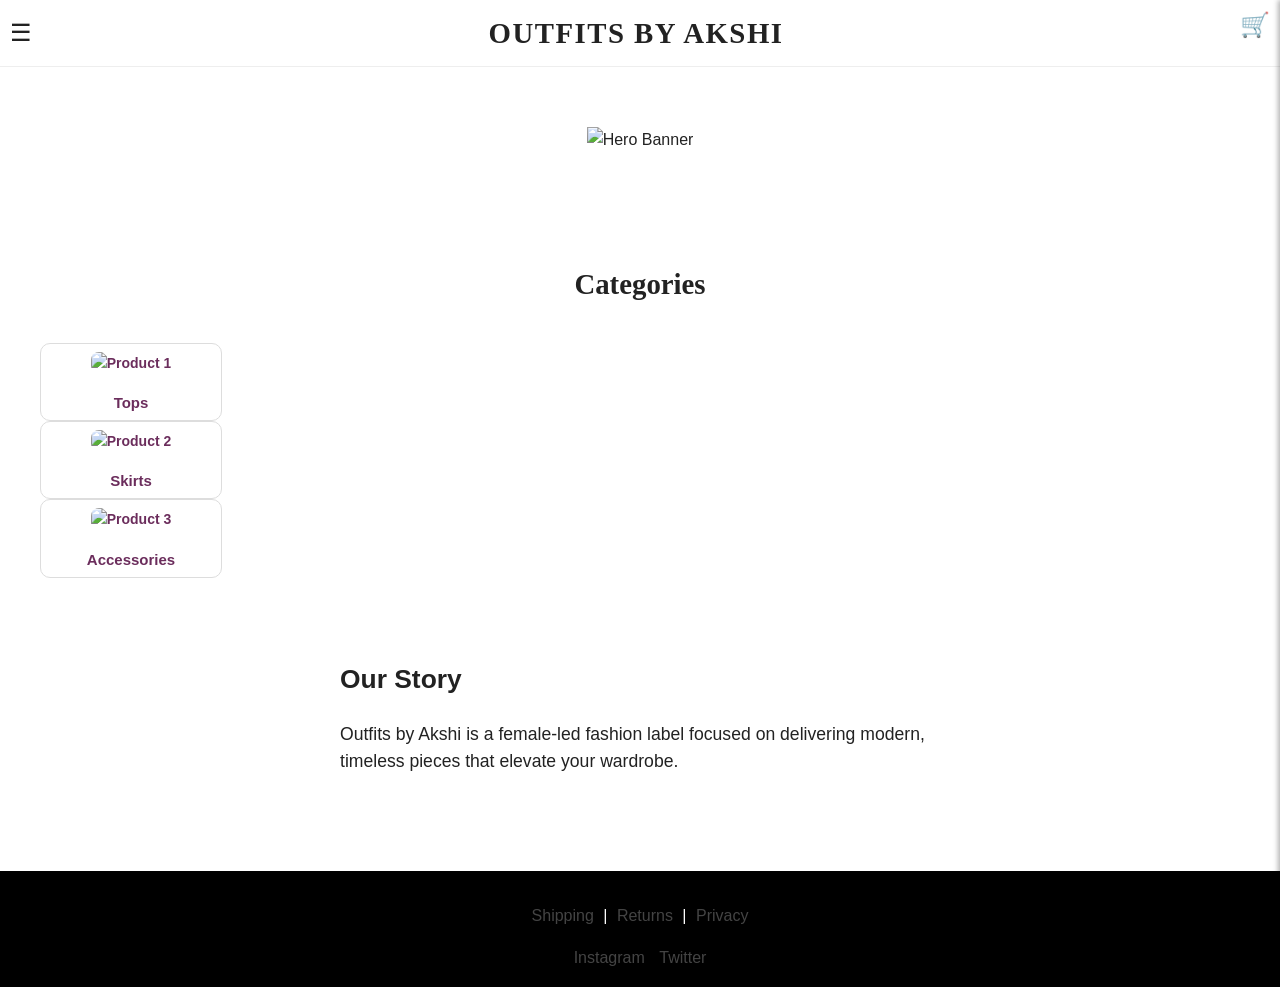
==== index.html @ fcc228f1 "Update index.html" ====
<!DOCTYPE html>
<html lang="en">
<head>
  <meta charset="UTF-8" />
  <meta name="viewport" content="width=device-width, initial-scale=1.0" />
  <title>Outfits by Akshi</title>
  <link rel="stylesheet" href="style.css">
</head>
<body>

<header style="display: flex; justify-content: space-between; align-items: center; padding: 10px;">
    <!-- Hamburger icon -->
  <button class="menu-btn" onclick="openSidebar()">☰</button>

  <!-- Sidebar -->
  <div id="mySidebar" class="sidebar">
    <span class="close-btn" onclick="closeSidebar()">×</span>
    <a href="index.html">Home</a>

<!-- Dropdown menu starts -->
<div class="has-submenu">
  <a href="javascript:void(0)" onclick="toggleSubmenu()">Categories ▼</a>
  <div class="submenu" id="submenu">
    <a href="Dresses.html">Dresses</a>
    <a href="Shoes.html">Shoes</a>
    <a href="Accessories.html">Accessories</a>
  </div>
</div>
<!-- Dropdown menu ends -->

<a href="#">Contact</a>
  </div>
    <div>
      <h1>Outfits By Akshi</h1>
    </div>
    <nav>
<a href="javascript:void(0)" onclick="openCart()" class="cart">
  🛒
  <span id="cart-count" class="cart-badge">0</span>
</a>
    </nav>
    <!-- Cart Panel -->
    <div id="cartPanel" class="cart-panel">
      <button class="close-btn" onclick="closeCart()">✖</button>
      <iframe src="cart.html" class="cart-frame"></iframe>
    </div>
  </header>
  <!-- Hero Banner -->
  <section class="banner">
    <img src="https://i.ibb.co/KjD8VtmR/IMG-20250831-014615.png" alt="Hero Banner">
  </section>

  <!-- Categories -->
  <section class="products">
    <h3>Categories</h3>
    <div class="display-grid">
      <div class="card">
        <a href="Tops.html">
          <img src="https://i.ibb.co/cmvW0ZQ/IMG-20250825-121209.jpg" alt="Product 1">
          <p>Tops</p>
        </a>
      </div>
      <div class="card">
        <a href="Skirts.html">
          <img src="https://i.ibb.co/cmvW0ZQ/IMG-20250825-121209.jpg" alt="Product 2">
          <p>Skirts</p>
        </a>
      </div>
      <div class="card">
        <a href="Accessories.html">
          <img src="https://i.ibb.co/cmvW0ZQ/IMG-20250825-121209.jpg" alt="Product 3">
          <p>Accessories</p>
        </a>
      </div>
    </div>
  </section>

  <!-- Story/About -->
  <section class="about">
    <h2>Our Story</h2>
    <p>
      Outfits by Akshi is a female-led fashion label focused on delivering modern,
      timeless pieces that elevate your wardrobe.
    </p>
  </section>

  <!-- Footer -->
  <footer>
    <p>
      <a href="#">Shipping</a> | 
      <a href="#">Returns</a> | 
      <a href="#">Privacy</a>
    </p>
    <div class="socials">
      <a href="#">Instagram</a> 
      <a href="#">Twitter</a>
    </div>
  </footer>
    <script src="Product.js"></script>
  </body>
</html>
---- style.css ----
body {
      margin: 0;
      font-family: Roboto, sans-serif;
      background-color: #ffffff;
      color: #222;
      line-height: 1.6;
      overflow-x: hidden;
    }

    /* Header */
    header {
      background-color: white;
      padding: 15px 25px;
      display: flex;
      justify-content: space-between;
      align-items: center;
      border-bottom: 1px solid #eee;
      position: sticky;
      top: 0;
      z-index: 100;
    }
    header h1 {
      font-family: 'Playfair Display', serif;
      margin: 0;
  font-size: 1.8rem;   /* balanced size */
  font-weight: 600;    /* still bold, but softer */
  letter-spacing: 1.5px;
  text-transform: uppercase;
  margin: 0;           /* removes extra space */
}
    header p {
      font-size: 13px;
      color: #777;
      margin: 2px 0 0;
    }
    header img.cart-icon {
  width: 28px;
  filter: contrast(1.2);
}header nav a.cart {
  display: flex;
  align-items: center;
  justify-content: center;
  font-size: 24px;
  line-height: 1;
  padding: 0;
  margin: 0;
  position: relative;
  text-decoration: none;
  color: inherit;
  
  /* new line to nudge it up */
  transform: translateY(-8px);  
}
    nav a {
      margin-left: 20px;
      text-decoration: none;
      color: #222;
      font-weight: 500;
      transition: color 0.3s ease;
    }
    nav a:hover {
      color: #6b2d5c;
    }
    /* Banner */
    .banner {
      position: relative;
      text-align: center;
      overflow: hidden;
    }
.banner img {
  width: 100%;
  height: 70vh;   /* try 60–70 */
  object-fit: cover;
}
    .banner .overlay {
      position: absolute;
      top: 0;
      left: 0;
      width: 100%;
      height: 100%;
      display: flex;
      justify-content: center;
      align-items: center;
      background: rgba(0,0,0,0.25);
      color: white;
      text-align: center;
      padding: 20px;
    }
    .banner h2 {
      font-size: 2.5rem;
      margin: 0;
    }

    /* Sections */
    section {
      padding: 60px 20px;
      max-width: 1200px;
      margin: auto;
    }
    h3 {
      text-align: center;
      margin-bottom: 35px;
      font-size: 1.8rem;
      font-family: 'Playfair Display', serif;
    }
    .products {
  padding: 20px;
}

.product-grid {
  display: flex;
  overflow-x: auto;
  gap: 16px;
  padding-bottom: 10px;
  scroll-behavior: smooth;
}

.product-grid::-webkit-scrollbar {
  display: none; /* hides scrollbar for cleaner look */
}

.card {
  flex: 0 0 auto; /* prevent shrinking */
  width: 180px;
  border: 1px solid #ddd;
  border-radius: 10px;
  text-align: center;
  background: #fff;
}
    .card:hover {
      transform: translateY(-5px);
      box-shadow: 0 4px 16px rgba(0,0,0,0.15);
    }
    .card img {
      width: 100%;
      height: 260px;
      object-fit: cover;
      border-radius: 8px;
      margin-bottom: 12px;
    }
    .card p {
      margin: 5px 0;
      font-size: 15px;
    }
    .card p:last-child {
      font-weight: bold;
      color: #6b2d5c;
    }
    .card a {
      display: inline-block;
      margin-top: 8px;
      color: #6b2d5c;
      font-weight: bold;
      text-decoration: none;
      font-size: 14px;
    }
    .card a:hover {
      text-decoration: underline;
    }
    .featured-products {
  margin-top: 40px; /* instead of default big gap */
}

/* About */
.about {
  padding: 40px 20px;
  max-width: 600px;
  margin: auto;
  font-size: 1.1rem;
  line-height: 1.5;
}

/* Footer */
footer {
  padding: 20px;
  background: #f7f7f7;
  margin-top: 40px;
}
footer a {
  color: #444;
  text-decoration: none;
  margin: 0 5px;
}
footer a:hover {
  text-decoration: underline;
}
    /* Cart Panel */
   .cart-panel {
  position: fixed;
  top: 0;
  right: -400px;   /* hide it completely (same as width) */
  width: 400px;
  height: 100%;
  background: #fff;
  transition: right 0.3s ease;
  z-index: 999;
  box-shadow: -2px 0 5px rgba(0,0,0,0.3); /* shadow only when visible */
  border-left: 1px solid #ddd;            /* border only when visible */
  overflow: hidden;
}

.cart-panel.active {
  right: 0;  /* slide into view */
}
    .cart-frame {
      width: 100%;
      height: 100%;
      border: none;
    }
    .close-btn {
  color: black !important;   /* make sure it's visible */
  display: block !important; /* ensure it's showing */

      position: absolute;
      top: 10px;
      right: 10px;
      background: none;
      border: none;
      font-size: 20px;
      cursor: pointer;
      z-index: 1000;
    }
    .cart-panel iframe {
  width: 100%;
  height: 100%;
  border: none;   /* removes iframe border */
  display: block; /* avoids gaps */
}

.cart-panel {
  border: none;      /* ensures no outline */
  outline: none;
  background: white; /* clean background */
}
.cart {
  position: relative;
  display: inline-block;
  font-size: 22px; /* adjust size to match your design */
  text-decoration: none;
  color: inherit;
}

.cart-badge {
  position: absolute;
  top: -8px;
  right: -10px;
  background: black;
  color: white;
  font-size: 14px;
  font-weight: bold;
  border-radius: 50%;
  padding: 2px 6px;
  display: none; /* hidden when 0 */
}
    /* Responsive */
    @media (max-width: 768px) {
      .banner img {
        height: 50vh;
      }
      .banner h2 {
        font-size: 1.8rem;
      }
      nav {
        margin-top: 10px;
      }
    }
        .container {
      padding: 2rem;
    }
    .cart-item {
      background-color: #fff;
      padding: 1rem;
      margin-bottom: 1rem;
      border-radius: 10px;
      display: flex;
      align-items: center;
      box-shadow: 0 0 10px rgba(0, 0, 0, 0.1);
    }
    .cart-item img {
      width: 80px;
      height: 80px;
      object-fit: cover;
      border-radius: 8px;
      margin-right: 1rem;
    }
    .cart-item .item-details {
      flex: 1;
    }
    .remove-btn {
      background-color: #000;
      color: #fff;
      border: none;
      padding: 0.5rem 1rem;
      border-radius: 5px;
      cursor: pointer;
    }
    .total {
      text-align: right;
      font-size: 1.2rem;
      font-weight: bold;
      margin-top: 1rem;
    }
        .order-summary {
      margin-bottom: 2rem;
      background: #fff;
      padding: 1rem;
      border-radius: 10px;
      box-shadow: 0 0 10px rgba(0,0,0,0.1);
    }
    .order-summary h2 {
      margin-top: 0;
    }
    .checkout-form {
      background: #fff;
      padding: 1rem;
      border-radius: 10px;
      box-shadow: 0 0 10px rgba(0,0,0,0.1);
    }
    input, select, textarea {
      width: 100%;
      padding: 0.8rem;
      margin: 0.5rem 0;
      border: 1px solid #ccc;
      border-radius: 6px;
    }
    button {
      background-color: black;
      color: white;
      border: none;
      padding: 0.8rem 2rem;
      border-radius: 8px;
      cursor: pointer;
      font-size: 1rem;
      margin-top: 1rem;
    }
    .success {
      display: none;
      text-align: center;
      padding: 2rem;
      font-size: 1.2rem;
      color: green;
    }
        .product {
      display: flex;
      flex-wrap: wrap;
      align-items: center;
      background-color: #fff;
      padding: 1rem;
      margin-bottom: 2rem;
      border-radius: 10px;
      box-shadow: 0 0 10px rgba(0, 0, 0, 0.1);
    }
    .product img {
      max-width: 300px;
      width: 100%;
      border-radius: 10px;
      margin-right: 2rem;
    }
    .product-info {
      flex: 1;
    }
    .product-info h2 {
      margin: 0 0 0.5rem 0;
    }
    .product-info p {
      margin: 0.5rem 0;
    }
    .order-btn {
      display: inline-block;
      padding: 0.75rem 1.5rem;
      background-color: #000;
      color: #fff;
      text-decoration: none;
      border-radius: 5px;
      margin-top: 1rem;
    }
    footer {
      background-color: #000;
      color: #fff;
      text-align: center;
      padding: 1rem;
    }
    .btn-white {
      padding: 1rem 2rem;
      font-size: 1rem;
      background-color: white;
      color: black;
      border: 2px solid black;
      border-radius: 5px;
      cursor: pointer;
    }
    .btn-black {
      padding: 1rem 2rem;
      font-size: 1rem;
      background-color: white;
      color: black;
      border: 2px slid black;
      border-radius: 5px;
      cursor: pointer;
    }
    /* Toast Notification */
    #toast {
      position: fixed;
      bottom: 20px;
      right: 20px;
      background: #333;
      color: #fff;
      padding: 12px 20px;
      border-radius: 8px;
      display: none;
      font-size: 14px;
      z-index: 9999;
      box-shadow: 0 4px 10px rgba(0,0,0,0.2);
      animation: fadeInOut 3s forwards;
    }

    @keyframes fadeInOut {
      0% { opacity: 0; transform: translateY(20px); }
      10% { opacity: 1; transform: translateY(0); }
      90% { opacity: 1; }
      100% { opacity: 0; transform: translateY(20px); }
      }
      .footer-bar {
  position: fixed;
  bottom: 0;
  left: 0;
  width: 100%;
  background: #fff;
  border-top: 1px solid #ddd;
  box-shadow: 0 -2px 6px rgba(0,0,0,0.1);
  padding: 10px 15px;
  z-index: 999;
}

.footer-content {
  display: flex;
  justify-content: space-between;
  align-items: center;
  flex-wrap: wrap;
  gap: 1rem;
}

.size-options {
  display: flex;
  gap: 0.5rem;
}

.size-options label {
  cursor: pointer;
  font-size: 14px;
}

.footer-buttons {
  display: flex;
  gap: 1rem;
}
/* Page footer (Instagram, etc.) */
.footer {
  background-color: #000;
  color: #fff;
  text-align: center;
  padding: 1rem;
  margin-top: 60px; /* space above so it doesn’t overlap sticky bar */
}
.footer {
  display: flex;
  justify-content: space-between; /* left te text, right te buttons */
  align-items: center;
  padding: 15px;
  background: #f8f8f8; /* optional */
  border-top: 1px solid #ddd; /* optional */
}
.footer-bar {
  position: fixed;
  bottom: 0;
  left: 0;
  width: 100%;
  background: #fff;
  border-top: 1px solid #ddd;
  display: flex;
  justify-content: flex-end; /* saare buttons right side */
  gap: 10px; /* button de vich gap */
  padding: 10px 20px; /* 🟢 right side thoda andar le auna */
  box-sizing: border-box;
}

.footer-bar button {
  padding: 10px 16px;
  border: none;
  border-radius: 5px;
  cursor: pointer;
}

.add-to-cart {
  background-color: #222;
  color: #fff;
}

.buy-now {
  background-color: black;
  color: #fff;
}
    /* Hamburger button */


.menu-btn {
  background: none;
  border: none;
  font-size: 24px;
  color: #222;
  cursor: pointer;
  display: flex;
  align-items: center;
  justify-content: center;
  line-height: 1;
  padding: 0;
  margin: 0;
}

    /* Sidebar menu */
    .sidebar {
      height: 100%;
      width: 0;
      position: fixed;
      top: 0;
      left: 0;
      background-color: #fff;
      overflow-x: hidden;
      transition: 0.3s;
      padding-top: 60px;
      z-index: 1000;
    }

    .sidebar a {
      padding: 10px 20px;
      text-decoration: none;
      font-size: 18px;
      color: #111;
      display: block;
      transition: 0.3s;
    }

    .sidebar a:hover {
      background: #111;
    }

    /* Close button inside sidebar */
    .sidebar .close-btn {
      position: absolute;
      top: 15px;
      right: 20px;
      font-size: 30px;
      cursor: pointer;
      color: #111;
    }
/* Submenu hidden by default */
.submenu {
  display: none;
  padding-left: 15px;
  background: #fff; /* darker background */
}

.has-submenu a {
  display: block;
  padding: 10px;
  color: #111;
  text-decoration: none;
}

.has-submenu a:hover {
  background: #fff;
}

/* When submenu is open */
.has-submenu.open .submenu {
  display: block;
}
.submenu.active {
  display: block;
}
 /*product card with carousel
 /* Carousel container */
.single-product .carousel {
  width: 100%;
  max-width: 350px;
  margin: 0 auto;
  overflow: hidden; /* hide extra images */
  position: relative;
  border-radius: 10px;
}

/* Track with multiple images */
.single-product .carousel-track {
  display: flex;
  transition: transform 0.4s ease-in-out;
}

/* Each image should take full carousel width */
.single-product .carousel-track img {
  width: 100%;
  height: 400px;   /* same fixed height */
  object-fit: contain;  
  background: #f8f8f8; /* fills blank space */
  border-radius: 10px;
}

/* Arrows */
.single-product .carousel-button {
  position: absolute;
  top: 50%;
  transform: translateY(-50%);
  background: rgba(0, 0, 0, 0.5);
  color: white;
  border: none;
  font-size: 20px;
  padding: 8px 12px;
  cursor: pointer;
  border-radius: 50%;
}

.single-product .carousel-button.prev {
  left: 10px;
}

.single-product .carousel-button.next {
  right: 10px;
}
/* Container to limit max width */
.container {
  max-width: 1000px;   /* keeps it neat on desktop */
  margin: 0 auto;
  padding: 20px;
}

/* Make carousel + info side by side on desktop */
.single-product {
  display: flex;
  flex-direction: column; /* default: stacked (mobile) */
  gap: 20px;
}

/* File: style.css (append at the end) */
/* Why: eliminate peeking by making each slide exactly 100% width, no gaps. */
.carousel { position:relative;
overflow:hidden;
width:100%;
max-width:500px;
margin:0 auto;
border-radius:12px;
background:none;
box-shadow:none
  
}
.carousel-track {
  display:flex;
gap:0;
padding:0;
margin:0;
transform:translate3d(0,0,0);
transition:transform .5s ease-in-out;
touch-action:pan-y
}
.slide {
  flex:0 0 100%;/* each slide is the full viewport of the carousel */}
.slide img {
  display:block;
  width:100%;
  height:auto;object-fit:cover;
  border-radius:12px}
/* Buttons */
.carousel-button {
  position:absolute;
  top:50%;
  transform:translateY(-50%);
  border:none;
  border-radius:50%;
  background:rgba(0,0,0,.5);
  color:#fff;
  width:40px;
  height:40px;
  cursor:pointer
}
.carousel-button.prev {
  left:10px
}
.carousel-button.next {
  right:10px
}
/* Desktop layout: smaller carousel (40%) */
@media (min-width:768px) {
  .single-product {
    display:flex;gap:30px;align-items:flex-start
  }
  .carousel {
    flex:0.4
  }
  .product-info {
    flex:0.6
  }
    }
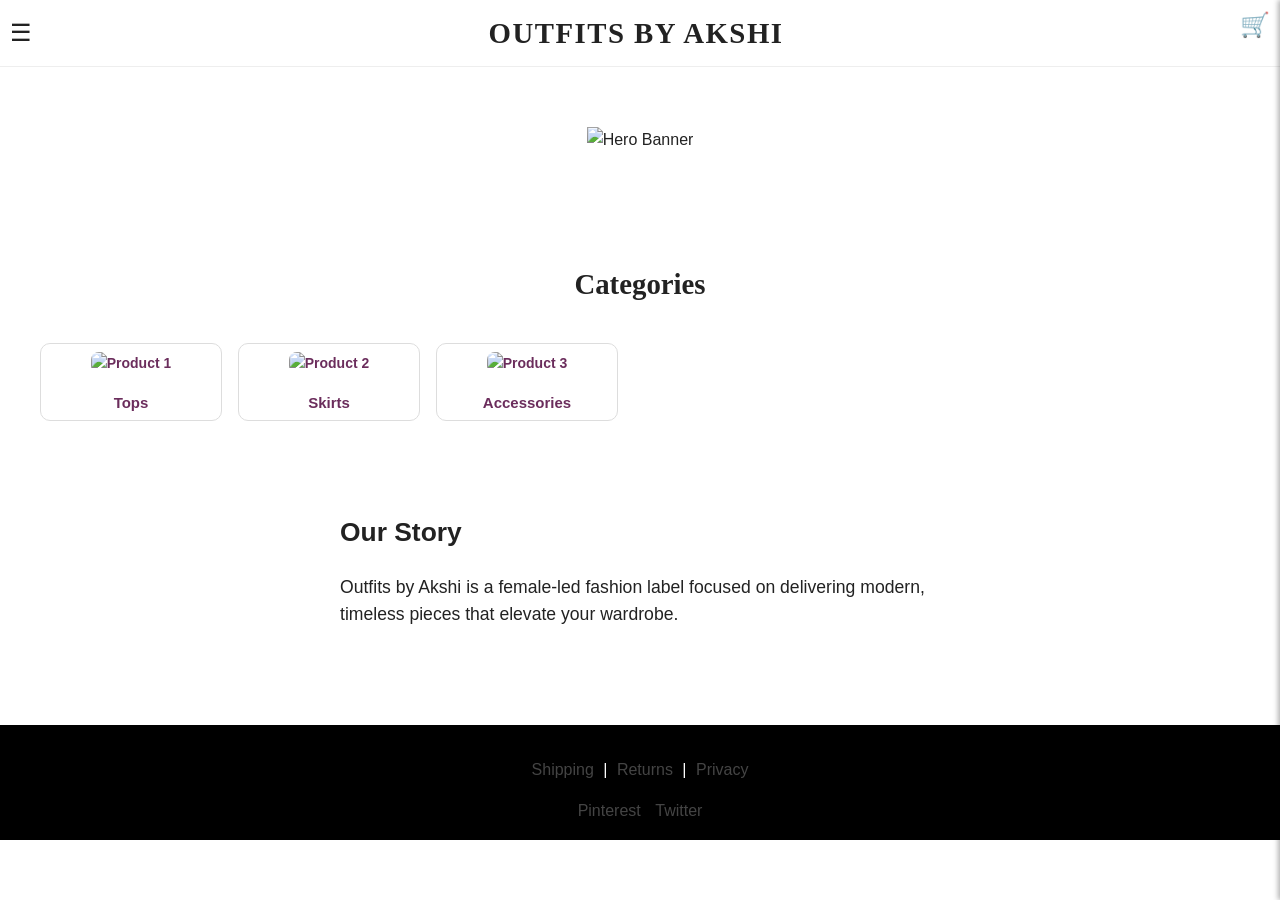
==== commit 1edf037e: "Update index.html" ====
--- a/index.html
+++ b/index.html
@@ -21,8 +21,8 @@
 <div class="has-submenu">
   <a href="javascript:void(0)" onclick="toggleSubmenu()">Categories ▼</a>
   <div class="submenu" id="submenu">
-    <a href="Dresses.html">Dresses</a>
-    <a href="Shoes.html">Shoes</a>
+    <a href="Tops.html">Dresses</a>
+    <a href="Skirts.html">Shoes</a>
     <a href="Accessories.html">Accessories</a>
   </div>
 </div>
@@ -62,7 +62,7 @@
       </div>
       <div class="card">
         <a href="Skirts.html">
-          <img src="https://i.ibb.co/cmvW0ZQ/IMG-20250825-121209.jpg" alt="Product 2">
+          <img src="https://i.ibb.co/rGz1XYcg/file-000000001f70622fb02938950fb2e3af.png" alt="Product 2">
           <p>Skirts</p>
         </a>
       </div>
@@ -87,12 +87,12 @@
   <!-- Footer -->
   <footer>
     <p>
-      <a href="#">Shipping</a> | 
-      <a href="#">Returns</a> | 
-      <a href="#">Privacy</a>
+      <a href="Shipping.html">Shipping</a> | 
+      <a href="Returns.html">Returns</a> | 
+      <a href="Privacy.html">Privacy</a>
     </p>
     <div class="socials">
-      <a href="#">Instagram</a> 
+      <a href="https://pin.it/1B1wYI8QZ">Pinterest</a> 
       <a href="#">Twitter</a>
     </div>
   </footer>
--- a/style.css
+++ b/style.css
@@ -36,7 +36,8 @@
     header img.cart-icon {
   width: 28px;
   filter: contrast(1.2);
-}header nav a.cart {
+}
+header nav a.cart {
   display: flex;
   align-items: center;
   justify-content: center;
@@ -107,7 +108,7 @@
   padding: 20px;
 }
 
-.product-grid {
+.display-grid {
   display: flex;
   overflow-x: auto;
   gap: 16px;
@@ -115,7 +116,7 @@
   scroll-behavior: smooth;
 }
 
-.product-grid::-webkit-scrollbar {
+.display-grid::-webkit-scrollbar {
   display: none; /* hides scrollbar for cleaner look */
 }
 
@@ -577,124 +578,107 @@
 }
 .submenu.active {
   display: block;
-}
- /*product card with carousel
- /* Carousel container */
-.single-product .carousel {
+}/* Carousel Container */
+.carousel {
+  position: relative;
   width: 100%;
-  max-width: 350px;
-  margin: 0 auto;
-  overflow: hidden; /* hide extra images */
-  position: relative;
+  max-width: 500px;
+  margin: auto;
+  overflow: hidden;
   border-radius: 10px;
-}
-
-/* Track with multiple images */
-.single-product .carousel-track {
-  display: flex;
-  transition: transform 0.4s ease-in-out;
-}
-
-/* Each image should take full carousel width */
-.single-product .carousel-track img {
+  background: #f9f9f9;
+}
+
+/* Viewport */
+.carousel-viewport {
+  overflow: hidden;
   width: 100%;
-  height: 400px;   /* same fixed height */
-  object-fit: contain;  
-  background: #f8f8f8; /* fills blank space */
+}
+
+/* Track (slides container) */
+.carousel-track {
+  display: flex;
+  transition: transform 0.5s ease-in-out;
+}
+
+/* Each Slide */
+.slide {
+  min-width: 100%;
+  box-sizing: border-box;
+}
+.slide img {
+  width: 100%;
+  height: auto;
+  display: block;
   border-radius: 10px;
 }
 
-/* Arrows */
-.single-product .carousel-button {
+/* Navigation Buttons */
+.carousel-button {
   position: absolute;
   top: 50%;
   transform: translateY(-50%);
   background: rgba(0, 0, 0, 0.5);
-  color: white;
+  color: #fff;
   border: none;
-  font-size: 20px;
+  font-size: 1.5rem;
+  cursor: pointer;
   padding: 8px 12px;
-  cursor: pointer;
   border-radius: 50%;
-}
-
-.single-product .carousel-button.prev {
+  z-index: 10;
+  transition: background 0.3s;
+}
+.carousel-button:hover {
+  background: rgba(0, 0, 0, 0.8);
+}
+
+/* Left & Right Button Positions */
+.carousel-button.prev {
   left: 10px;
 }
-
-.single-product .carousel-button.next {
+.carousel-button.next {
   right: 10px;
 }
-/* Container to limit max width */
-.container {
-  max-width: 1000px;   /* keeps it neat on desktop */
-  margin: 0 auto;
-  padding: 20px;
-}
-
-/* Make carousel + info side by side on desktop */
-.single-product {
-  display: flex;
-  flex-direction: column; /* default: stacked (mobile) */
-  gap: 20px;
-}
-
-/* File: style.css (append at the end) */
-/* Why: eliminate peeking by making each slide exactly 100% width, no gaps. */
-.carousel { position:relative;
-overflow:hidden;
-width:100%;
-max-width:500px;
-margin:0 auto;
-border-radius:12px;
-background:none;
-box-shadow:none
-  
-}
-.carousel-track {
-  display:flex;
-gap:0;
-padding:0;
-margin:0;
-transform:translate3d(0,0,0);
-transition:transform .5s ease-in-out;
-touch-action:pan-y
-}
-.slide {
-  flex:0 0 100%;/* each slide is the full viewport of the carousel */}
-.slide img {
-  display:block;
-  width:100%;
-  height:auto;object-fit:cover;
-  border-radius:12px}
-/* Buttons */
-.carousel-button {
-  position:absolute;
-  top:50%;
-  transform:translateY(-50%);
-  border:none;
-  border-radius:50%;
-  background:rgba(0,0,0,.5);
-  color:#fff;
-  width:40px;
-  height:40px;
-  cursor:pointer
-}
-.carousel-button.prev {
-  left:10px
-}
-.carousel-button.next {
-  right:10px
-}
-/* Desktop layout: smaller carousel (40%) */
-@media (min-width:768px) {
-  .single-product {
-    display:flex;gap:30px;align-items:flex-start
-  }
-  .carousel {
-    flex:0.4
-  }
-  .product-info {
-    flex:0.6
-  }
-    }
+    /* Product Grid */
+    .product-grid {
+      display: grid;
+      grid-template-columns: repeat(2, 1fr); /* 2 products per row */
+      gap: 25px;
+    }
+
+    /* Responsive for mobiles */
+    @media(max-width: 768px) {
+      .product-grid {
+        grid-template-columns: 1fr; /* 1 product per row on small screens */
+      }
+    }
+
+    .product-card {
+      background: #fff;
+      border-radius: 10px;
+      box-shadow: 0 2px 6px rgba(0,0,0,0.1);
+      padding: 15px;
+      text-align: center;
+      transition: 0.3s ease;
+    }
+
+    .product-card:hover {
+      transform: translateY(-5px);
+    }
+
+    .product-card img {
+      max-width: 100%;
+      border-radius: 8px;
+    }
+
+    .product-name {
+      font-size: 18px;
+      font-weight: bold;
+      margin: 10px 0;
+    }
+
+    .product-price {
+      font-size: 16px;
+      color: #e91e63;
+      margin-bottom: 10px;
+    }
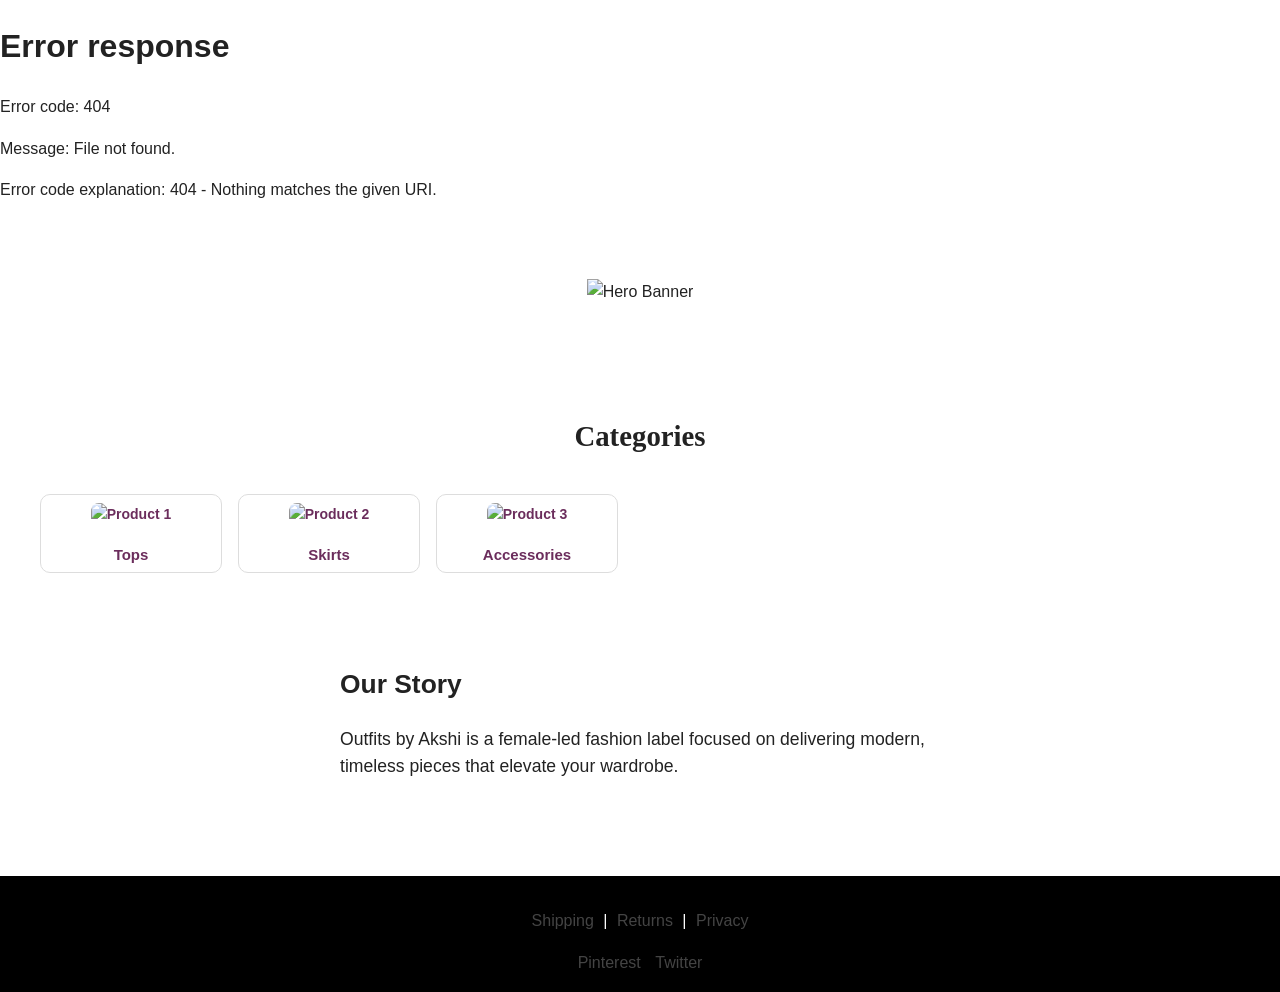
==== commit 15bee32f: "Update index.html" ====
--- a/index.html
+++ b/index.html
@@ -8,43 +8,7 @@
 </head>
 <body>
 
-<header style="display: flex; justify-content: space-between; align-items: center; padding: 10px;">
-    <!-- Hamburger icon -->
-  <button class="menu-btn" onclick="openSidebar()">☰</button>
-
-  <!-- Sidebar -->
-  <div id="mySidebar" class="sidebar">
-    <span class="close-btn" onclick="closeSidebar()">×</span>
-    <a href="index.html">Home</a>
-
-<!-- Dropdown menu starts -->
-<div class="has-submenu">
-  <a href="javascript:void(0)" onclick="toggleSubmenu()">Categories ▼</a>
-  <div class="submenu" id="submenu">
-    <a href="Tops.html">Dresses</a>
-    <a href="Skirts.html">Shoes</a>
-    <a href="Accessories.html">Accessories</a>
-  </div>
-</div>
-<!-- Dropdown menu ends -->
-
-<a href="#">Contact</a>
-  </div>
-    <div>
-      <h1>Outfits By Akshi</h1>
-    </div>
-    <nav>
-<a href="javascript:void(0)" onclick="openCart()" class="cart">
-  🛒
-  <span id="cart-count" class="cart-badge">0</span>
-</a>
-    </nav>
-    <!-- Cart Panel -->
-    <div id="cartPanel" class="cart-panel">
-      <button class="close-btn" onclick="closeCart()">✖</button>
-      <iframe src="cart.html" class="cart-frame"></iframe>
-    </div>
-  </header>
+<div id="header"></div>
   <!-- Hero Banner -->
   <section class="banner">
     <img src="https://i.ibb.co/KjD8VtmR/IMG-20250831-014615.png" alt="Hero Banner">
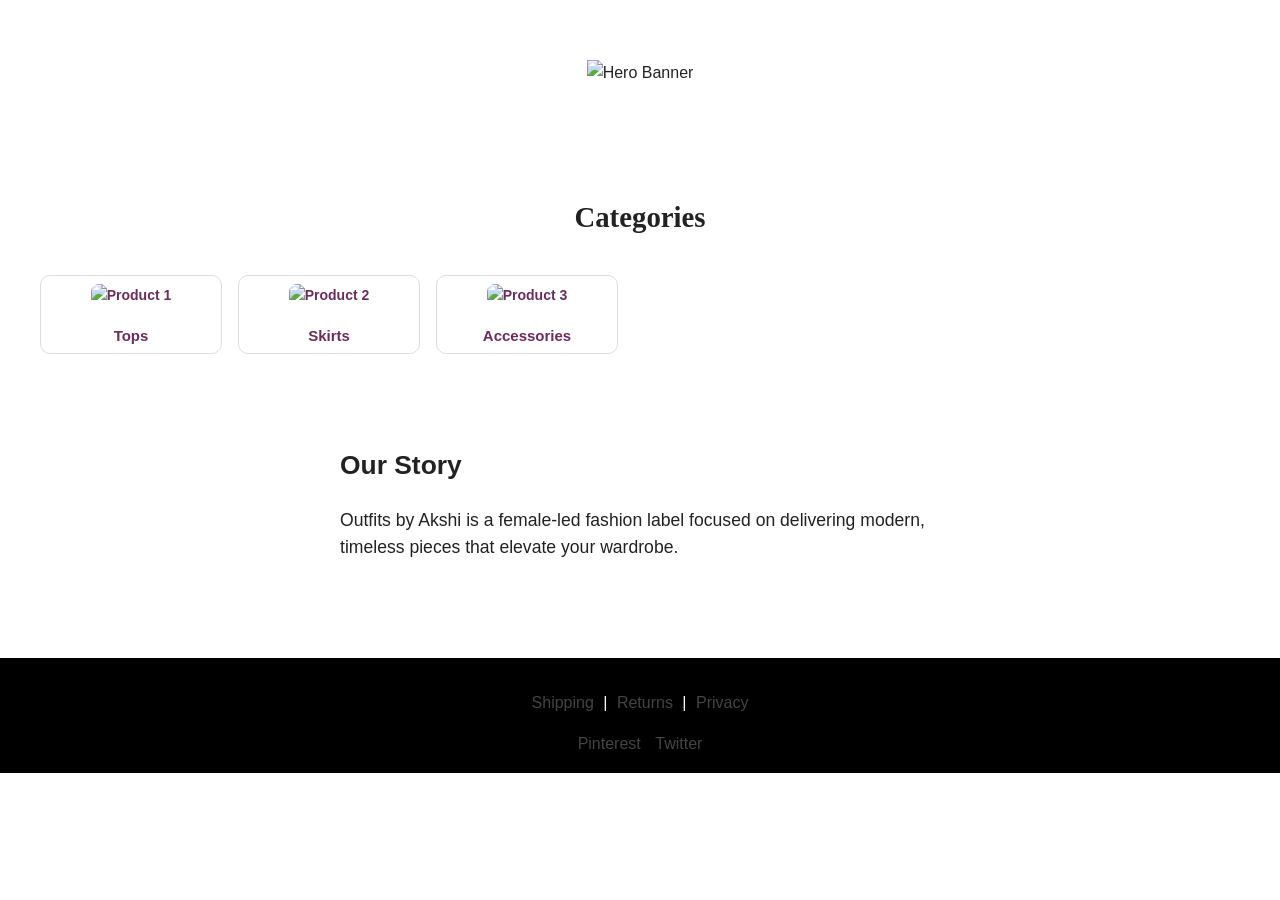
==== commit 48cf4197: "Update index.html" ====
--- a/index.html
+++ b/index.html
@@ -8,7 +8,7 @@
 </head>
 <body>
 
-<div id="header"></div>
+<div id="Header"></div>
   <!-- Hero Banner -->
   <section class="banner">
     <img src="https://i.ibb.co/KjD8VtmR/IMG-20250831-014615.png" alt="Hero Banner">
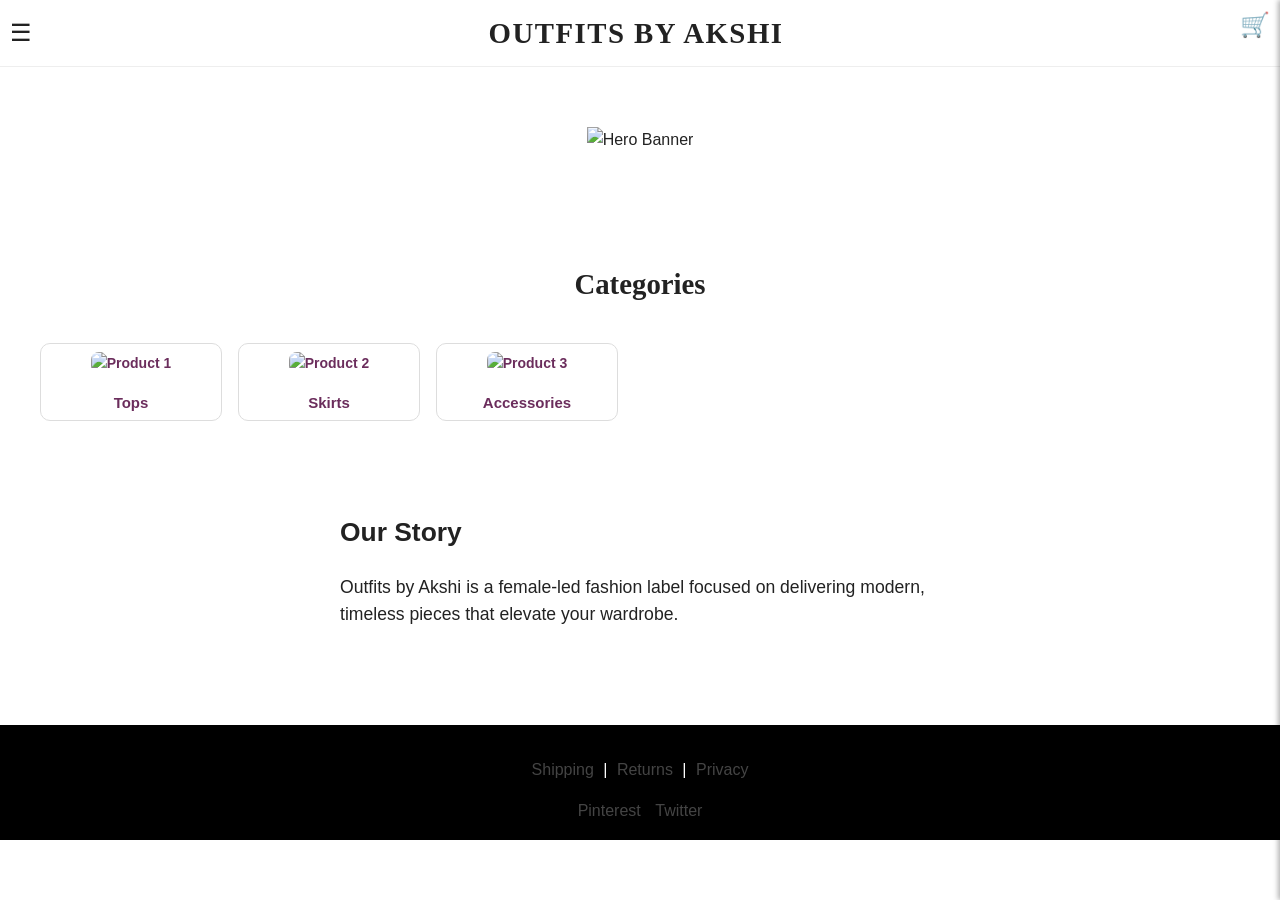
==== commit 3fd77df1: "Update index.html" ====
--- a/index.html
+++ b/index.html
@@ -8,7 +8,7 @@
 </head>
 <body>
 
-<div id="Header"></div>
+<div id="header"></div>
   <!-- Hero Banner -->
   <section class="banner">
     <img src="https://i.ibb.co/KjD8VtmR/IMG-20250831-014615.png" alt="Hero Banner">
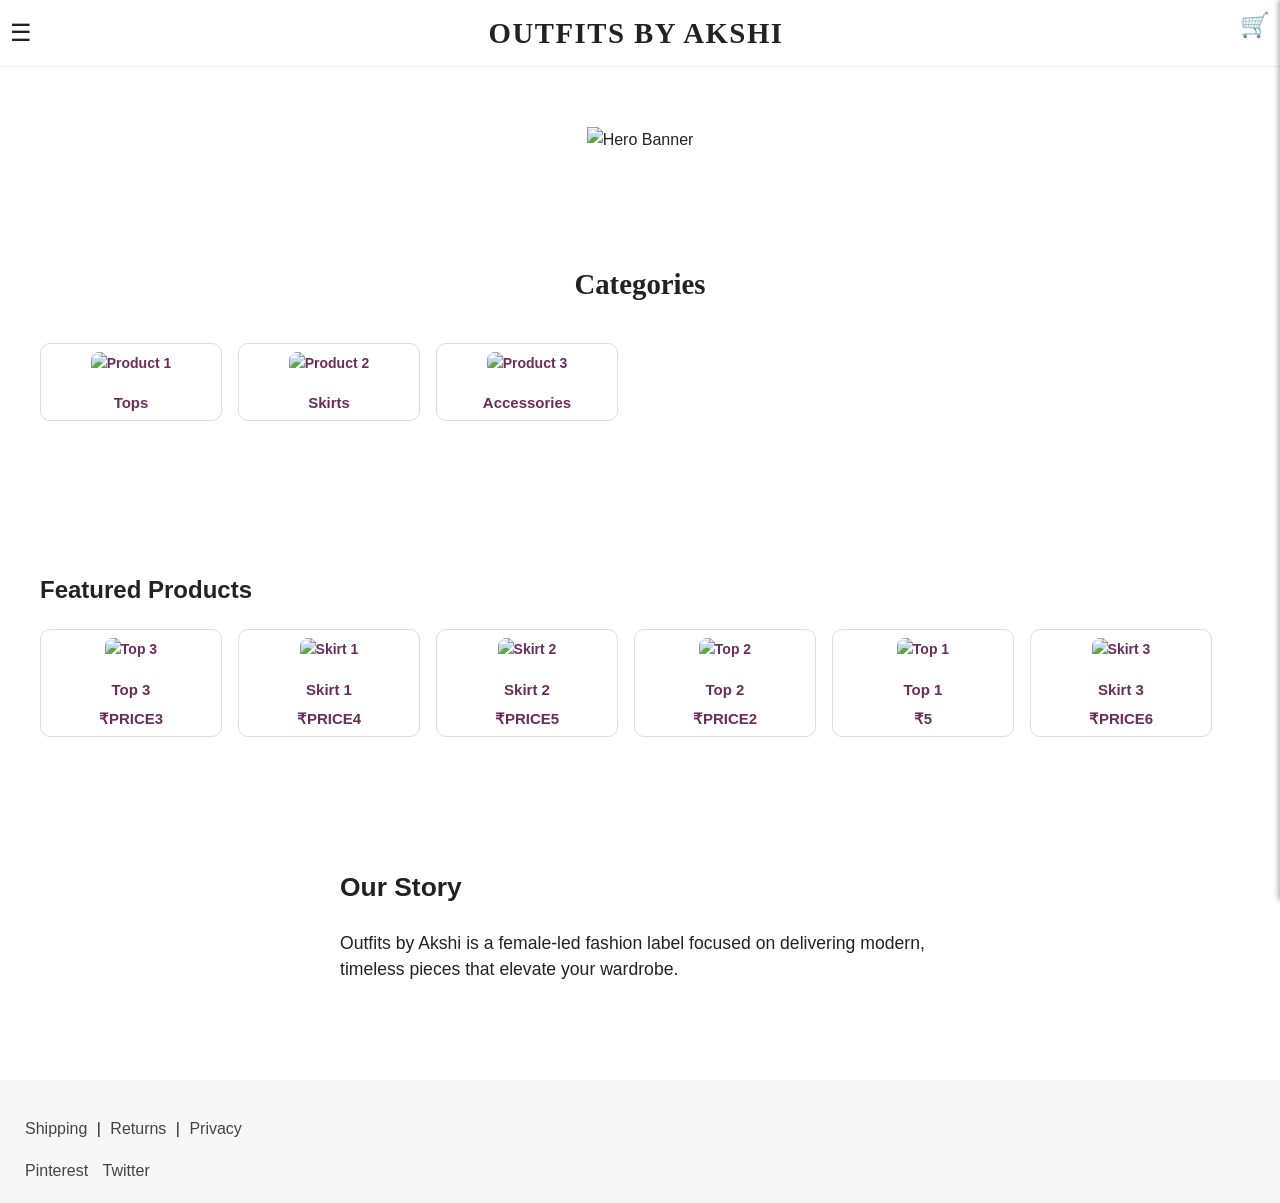
==== commit 1fe1baa0: "Update index.html" ====
--- a/index.html
+++ b/index.html
@@ -20,7 +20,7 @@
     <div class="display-grid">
       <div class="card">
         <a href="Tops.html">
-          <img src="https://i.ibb.co/cmvW0ZQ/IMG-20250825-121209.jpg" alt="Product 1">
+          <img src="https://i.ibb.co/VkbLkZY/IMG-20250904-152624.jpg" alt="Product 1">
           <p>Tops</p>
         </a>
       </div>
@@ -38,28 +38,15 @@
       </div>
     </div>
   </section>
-
-  <!-- Story/About -->
-  <section class="about">
-    <h2>Our Story</h2>
-    <p>
-      Outfits by Akshi is a female-led fashion label focused on delivering modern,
-      timeless pieces that elevate your wardrobe.
-    </p>
+  <section class="featured-products">
+    <h2>Featured Products</h2>
+    <div class="display-grid" id="featured-products-grid"></div>
   </section>
 
-  <!-- Footer -->
-  <footer>
-    <p>
-      <a href="Shipping.html">Shipping</a> | 
-      <a href="Returns.html">Returns</a> | 
-      <a href="Privacy.html">Privacy</a>
-    </p>
-    <div class="socials">
-      <a href="https://pin.it/1B1wYI8QZ">Pinterest</a> 
-      <a href="#">Twitter</a>
-    </div>
-  </footer>
+
+  <div id="footer"></div>
+
+
     <script src="Product.js"></script>
   </body>
 </html>
--- a/style.css
+++ b/style.css
@@ -185,6 +185,24 @@
 footer a:hover {
   text-decoration: underline;
 }
+    .btn-white {
+      padding: 1rem 2rem;
+      font-size: 1rem;
+      background-color: white;
+      color: black;
+      border: 2px solid black;
+      border-radius: 5px;
+      cursor: pointer;
+    }
+    .btn-black {
+      padding: 1rem 2rem;
+      font-size: 1rem;
+      background-color: black;
+      color: white;
+      border: 2px slid black;
+      border-radius: 5px;
+      cursor: pointer;
+    }
     /* Cart Panel */
    .cart-panel {
   position: fixed;
@@ -342,9 +360,7 @@
       color: green;
     }
         .product {
-      display: flex;
-      flex-wrap: wrap;
-      align-items: center;
+      display: block;
       background-color: #fff;
       padding: 1rem;
       margin-bottom: 2rem;
@@ -374,30 +390,6 @@
       text-decoration: none;
       border-radius: 5px;
       margin-top: 1rem;
-    }
-    footer {
-      background-color: #000;
-      color: #fff;
-      text-align: center;
-      padding: 1rem;
-    }
-    .btn-white {
-      padding: 1rem 2rem;
-      font-size: 1rem;
-      background-color: white;
-      color: black;
-      border: 2px solid black;
-      border-radius: 5px;
-      cursor: pointer;
-    }
-    .btn-black {
-      padding: 1rem 2rem;
-      font-size: 1rem;
-      background-color: white;
-      color: black;
-      border: 2px slid black;
-      border-radius: 5px;
-      cursor: pointer;
     }
     /* Toast Notification */
     #toast {
@@ -421,25 +413,6 @@
       90% { opacity: 1; }
       100% { opacity: 0; transform: translateY(20px); }
       }
-      .footer-bar {
-  position: fixed;
-  bottom: 0;
-  left: 0;
-  width: 100%;
-  background: #fff;
-  border-top: 1px solid #ddd;
-  box-shadow: 0 -2px 6px rgba(0,0,0,0.1);
-  padding: 10px 15px;
-  z-index: 999;
-}
-
-.footer-content {
-  display: flex;
-  justify-content: space-between;
-  align-items: center;
-  flex-wrap: wrap;
-  gap: 1rem;
-}
 
 .size-options {
   display: flex;
@@ -449,57 +422,6 @@
 .size-options label {
   cursor: pointer;
   font-size: 14px;
-}
-
-.footer-buttons {
-  display: flex;
-  gap: 1rem;
-}
-/* Page footer (Instagram, etc.) */
-.footer {
-  background-color: #000;
-  color: #fff;
-  text-align: center;
-  padding: 1rem;
-  margin-top: 60px; /* space above so it doesn’t overlap sticky bar */
-}
-.footer {
-  display: flex;
-  justify-content: space-between; /* left te text, right te buttons */
-  align-items: center;
-  padding: 15px;
-  background: #f8f8f8; /* optional */
-  border-top: 1px solid #ddd; /* optional */
-}
-.footer-bar {
-  position: fixed;
-  bottom: 0;
-  left: 0;
-  width: 100%;
-  background: #fff;
-  border-top: 1px solid #ddd;
-  display: flex;
-  justify-content: flex-end; /* saare buttons right side */
-  gap: 10px; /* button de vich gap */
-  padding: 10px 20px; /* 🟢 right side thoda andar le auna */
-  box-sizing: border-box;
-}
-
-.footer-bar button {
-  padding: 10px 16px;
-  border: none;
-  border-radius: 5px;
-  cursor: pointer;
-}
-
-.add-to-cart {
-  background-color: #222;
-  color: #fff;
-}
-
-.buy-now {
-  background-color: black;
-  color: #fff;
 }
     /* Hamburger button */
 
@@ -681,4 +603,4 @@
       font-size: 16px;
       color: #e91e63;
       margin-bottom: 10px;
-    }
+}
